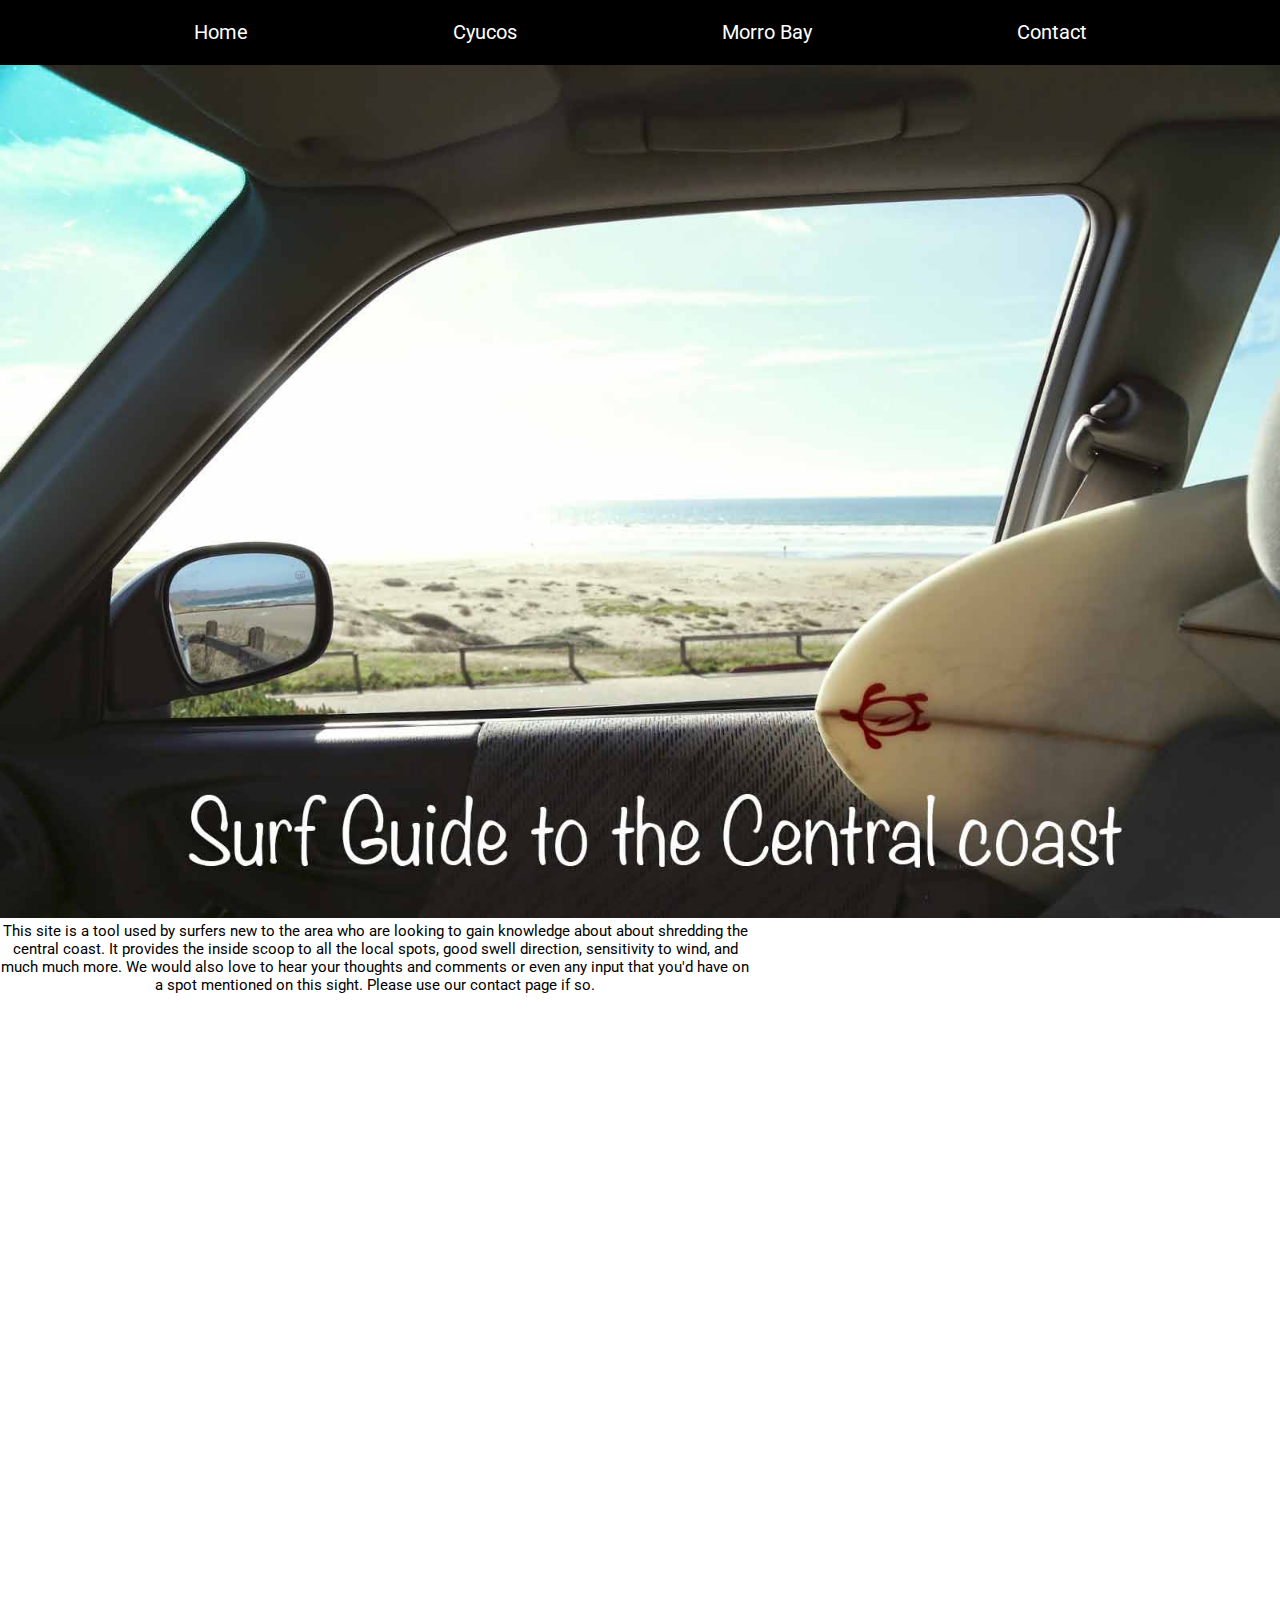
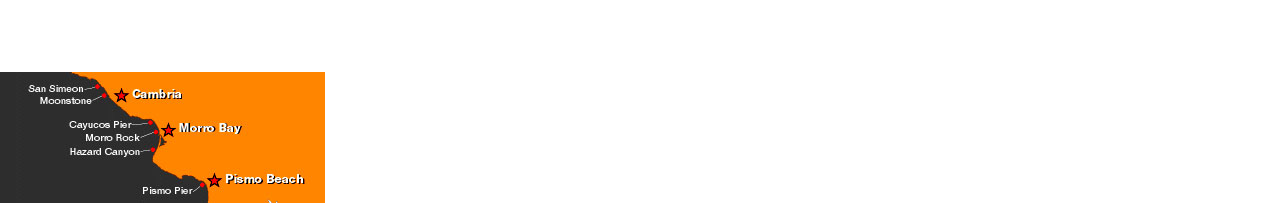
==== index.html @ 9474f2c8 "info section" ====
<!doctype html>
<html>
<head>
	<link href="https://fonts.googleapis.com/css?family=Roboto" rel="stylesheet">
<link rel="stylesheet" type="text/css" href="css/styles.css">
<meta charset="UTF-8">
<title>Surf Guide to Central Coast</title>
</head>

<body>
	<nav>
        
    <a href="index.html"><p>Home</p></a>
	<a href="cyucos.html"><p>Cyucos</p></a>
	<a href="morro.html"><p>Morro Bay</p></a>
	<a href="sandspit.html"><p>Contact</p></a>

</nav>
<div class="coverphoto">
<img src="images/2.jpg" alt="window and srf board">
</div>
<div class="textbox">
<p class="fourm">This site is a tool used by surfers new to the area who are looking to gain knowledge about about shredding the central coast. It provides the inside scoop to all the local spots, good swell direction, sensitivity to wind, and much much more. We would also love to hear your thoughts and comments or even any input that you'd have on a spot mentioned on this sight. Please use our contact page if so.</p>
</div>
<img class="map" src="images/map.jpg" alt="map"/>

</body>
</html>
---- css/styles.css ----
@charset "UTF-8";
/* CSS Document */

*{
    margin: 0;
}
nav {
    width: 100%;
    background-color: black;
    height: 65px;
    font-size: 20px;
    text-align: center;
}
 nav p{
    display: inline-block;
    padding: 0 100px;
    line-height: 65px;

 }
 nav a{
    font-family: 'Roboto', sans-serif;
    text-decoration: none;
 }
  a:link {
    color: white;
  }
	
    a:visited {
        color: yellow;
    }
    a:hover {
        color: red;

    }
    a:active {
        color: black;
    }

.map{
    float: left;
    
}


.coverphoto img {
    width: 100%;
}

.fourm {
    font-family: 'Roboto', sans-serif; 
    font-size: 15px;
    text-align: center;
    
}

.textbox {
    

}

.fourm {
    text-align: center;
    height: 50em;
    width: 50em;
}
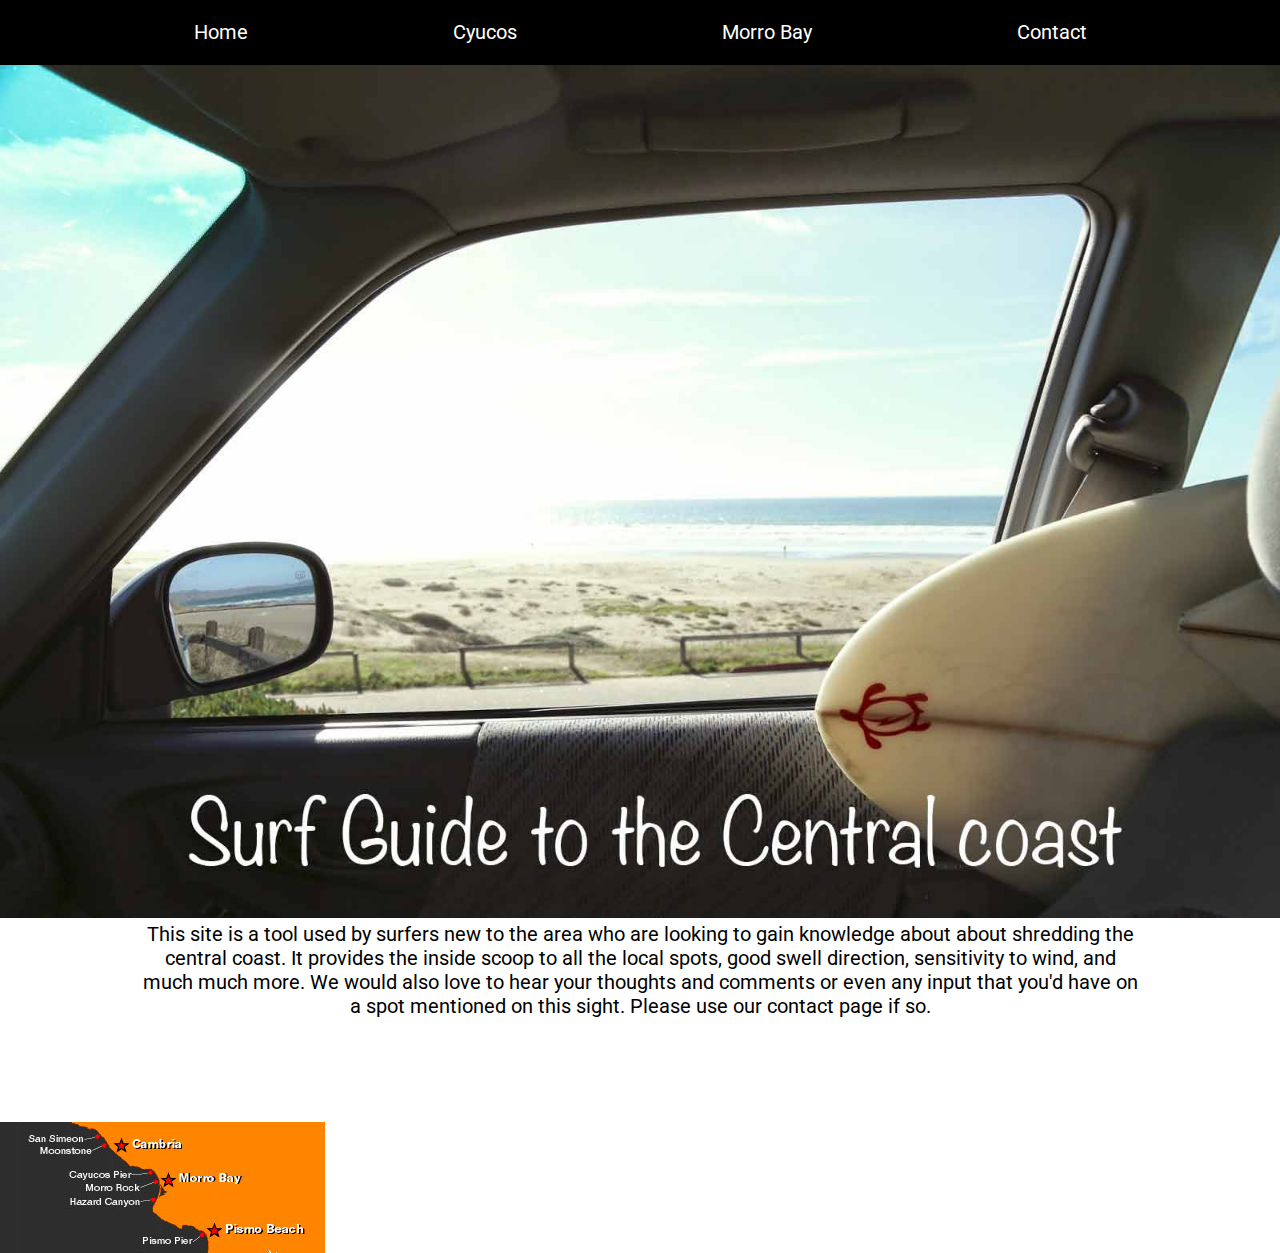
==== commit a8732b86: "edited field set" ====
--- a/index.html
+++ b/index.html
@@ -19,7 +19,7 @@
 <div class="coverphoto">
 <img src="images/2.jpg" alt="window and srf board">
 </div>
-<div class="textbox">
+<div>
 <p class="fourm">This site is a tool used by surfers new to the area who are looking to gain knowledge about about shredding the central coast. It provides the inside scoop to all the local spots, good swell direction, sensitivity to wind, and much much more. We would also love to hear your thoughts and comments or even any input that you'd have on a spot mentioned on this sight. Please use our contact page if so.</p>
 </div>
 <img class="map" src="images/map.jpg" alt="map"/>
--- a/css/styles.css
+++ b/css/styles.css
@@ -48,20 +48,19 @@
 
 .fourm {
     font-family: 'Roboto', sans-serif; 
-    font-size: 15px;
+    font-size: 20px;
+    display: block;
+    margin: 0 auto;
     text-align: center;
-    
+    height: 10em;
+    width: 50em;
 }
 
-.textbox {
-    
-
-}
-
-.fourm {
+fieldset {
     text-align: center;
-    height: 50em;
-    width: 50em;
+    font-family: 'Roboto', sans-serif;
+    border: none;
+    background-color: orange;
 }
 
 
@@ -78,3 +77,4 @@
 
 
 
+
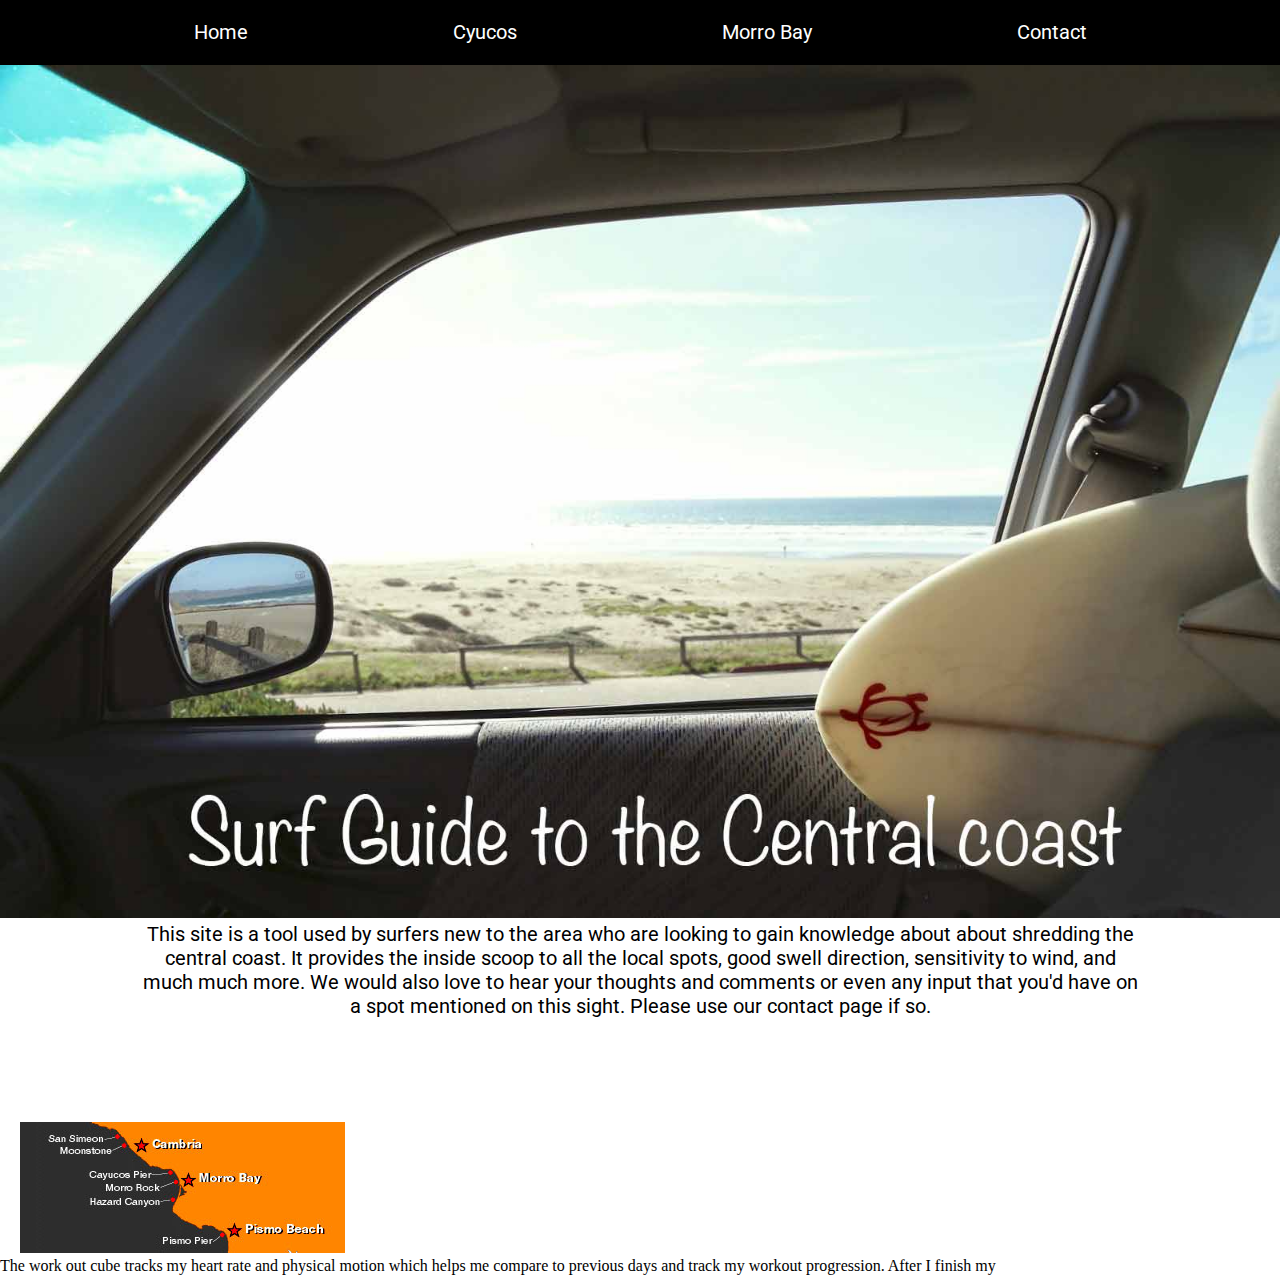
==== commit 5edf20f2: "map padding" ====
--- a/index.html
+++ b/index.html
@@ -24,5 +24,9 @@
 </div>
 <img class="map" src="images/map.jpg" alt="map"/>
 
+<div class="nxmap">
+<p>The work out cube tracks my heart rate and physical motion which helps me compare to previous days and track my workout progression. After I finish my </p>
+</div>
+
 </body>
 </html>
--- a/css/styles.css
+++ b/css/styles.css
@@ -37,7 +37,7 @@
     }
 
 .map{
-    float: left;
+    padding-left: 20px;
     
 }
 
@@ -60,7 +60,13 @@
     text-align: center;
     font-family: 'Roboto', sans-serif;
     border: none;
-    background-color: orange;
+    background-color: #c6be89;
+}
+
+
+.nxmap {
+    display: block;
+    float: left;
 }
 
 
@@ -75,6 +81,3 @@
 
 
 
-
-
-
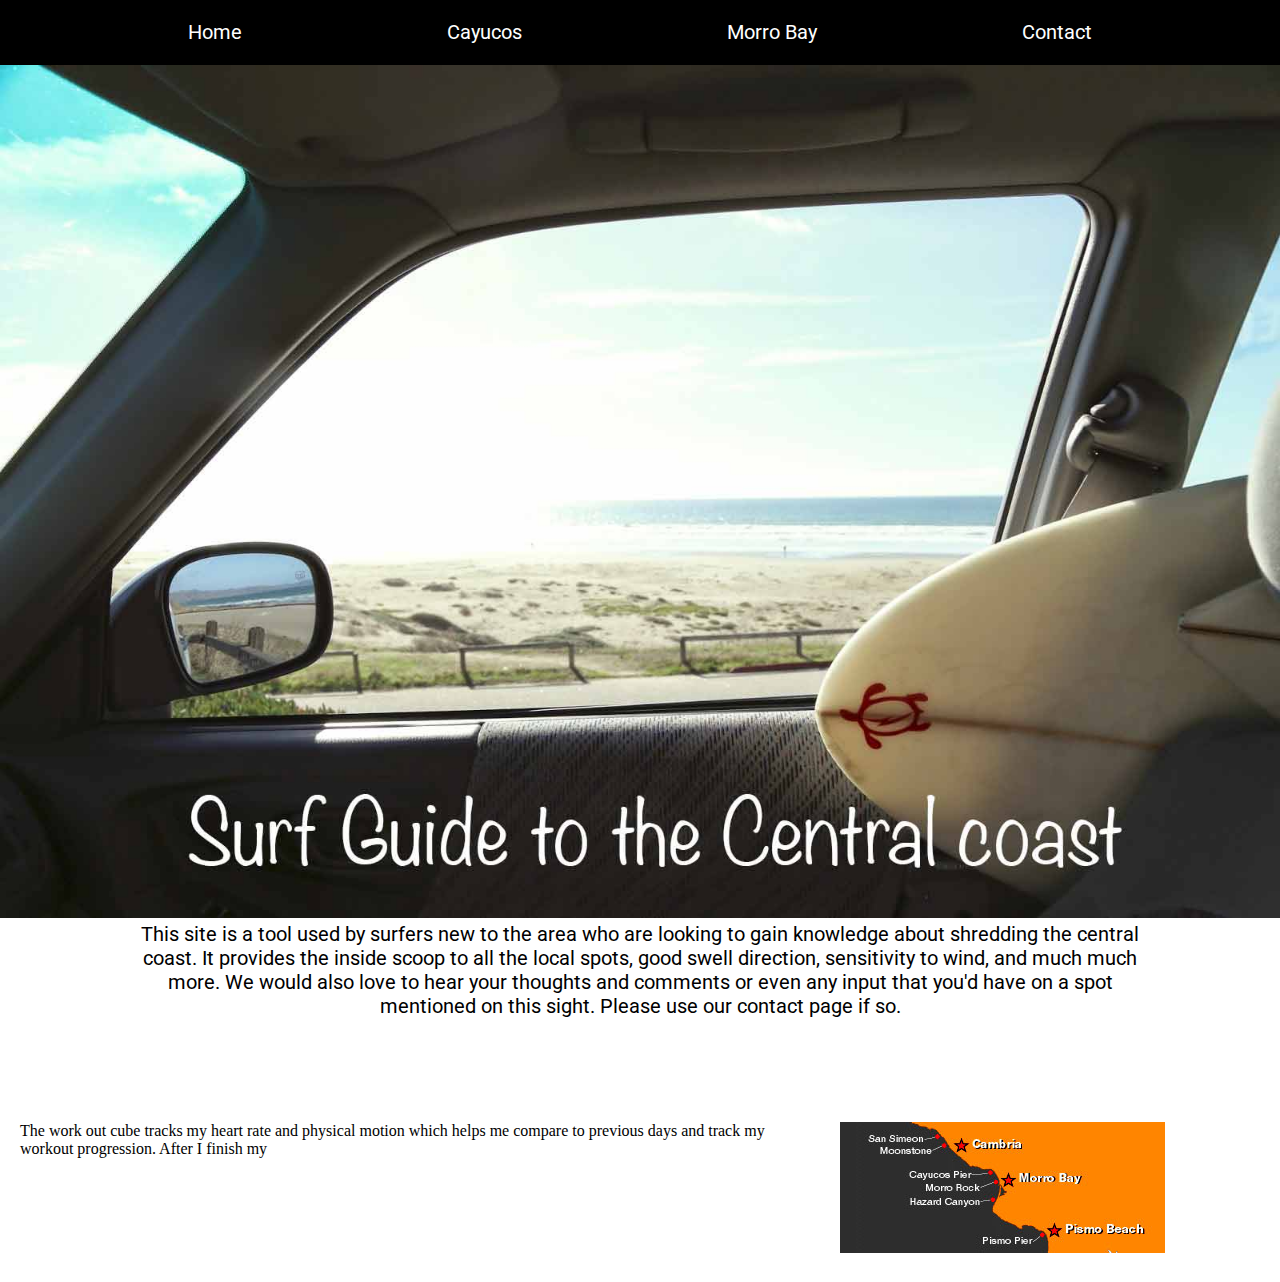
==== commit 39cc30cc: "working with html files" ====
--- a/index.html
+++ b/index.html
@@ -11,7 +11,7 @@
 	<nav>
         
     <a href="index.html"><p>Home</p></a>
-	<a href="cyucos.html"><p>Cyucos</p></a>
+	<a href="cyucos.html"><p>Cayucos</p></a>
 	<a href="morro.html"><p>Morro Bay</p></a>
 	<a href="sandspit.html"><p>Contact</p></a>
 
@@ -20,7 +20,7 @@
 <img src="images/2.jpg" alt="window and srf board">
 </div>
 <div>
-<p class="fourm">This site is a tool used by surfers new to the area who are looking to gain knowledge about about shredding the central coast. It provides the inside scoop to all the local spots, good swell direction, sensitivity to wind, and much much more. We would also love to hear your thoughts and comments or even any input that you'd have on a spot mentioned on this sight. Please use our contact page if so.</p>
+<p class="fourm">This site is a tool used by surfers new to the area who are looking to gain knowledge about shredding the central coast. It provides the inside scoop to all the local spots, good swell direction, sensitivity to wind, and much much more. We would also love to hear your thoughts and comments or even any input that you'd have on a spot mentioned on this sight. Please use our contact page if so.</p>
 </div>
 <img class="map" src="images/map.jpg" alt="map"/>
 
--- a/css/styles.css
+++ b/css/styles.css
@@ -65,8 +65,10 @@
 
 
 .nxmap {
-    display: block;
-    float: left;
+height: 10em;
+width: 50em;
+float: left;
+padding-left: 20px;
 }
 
 
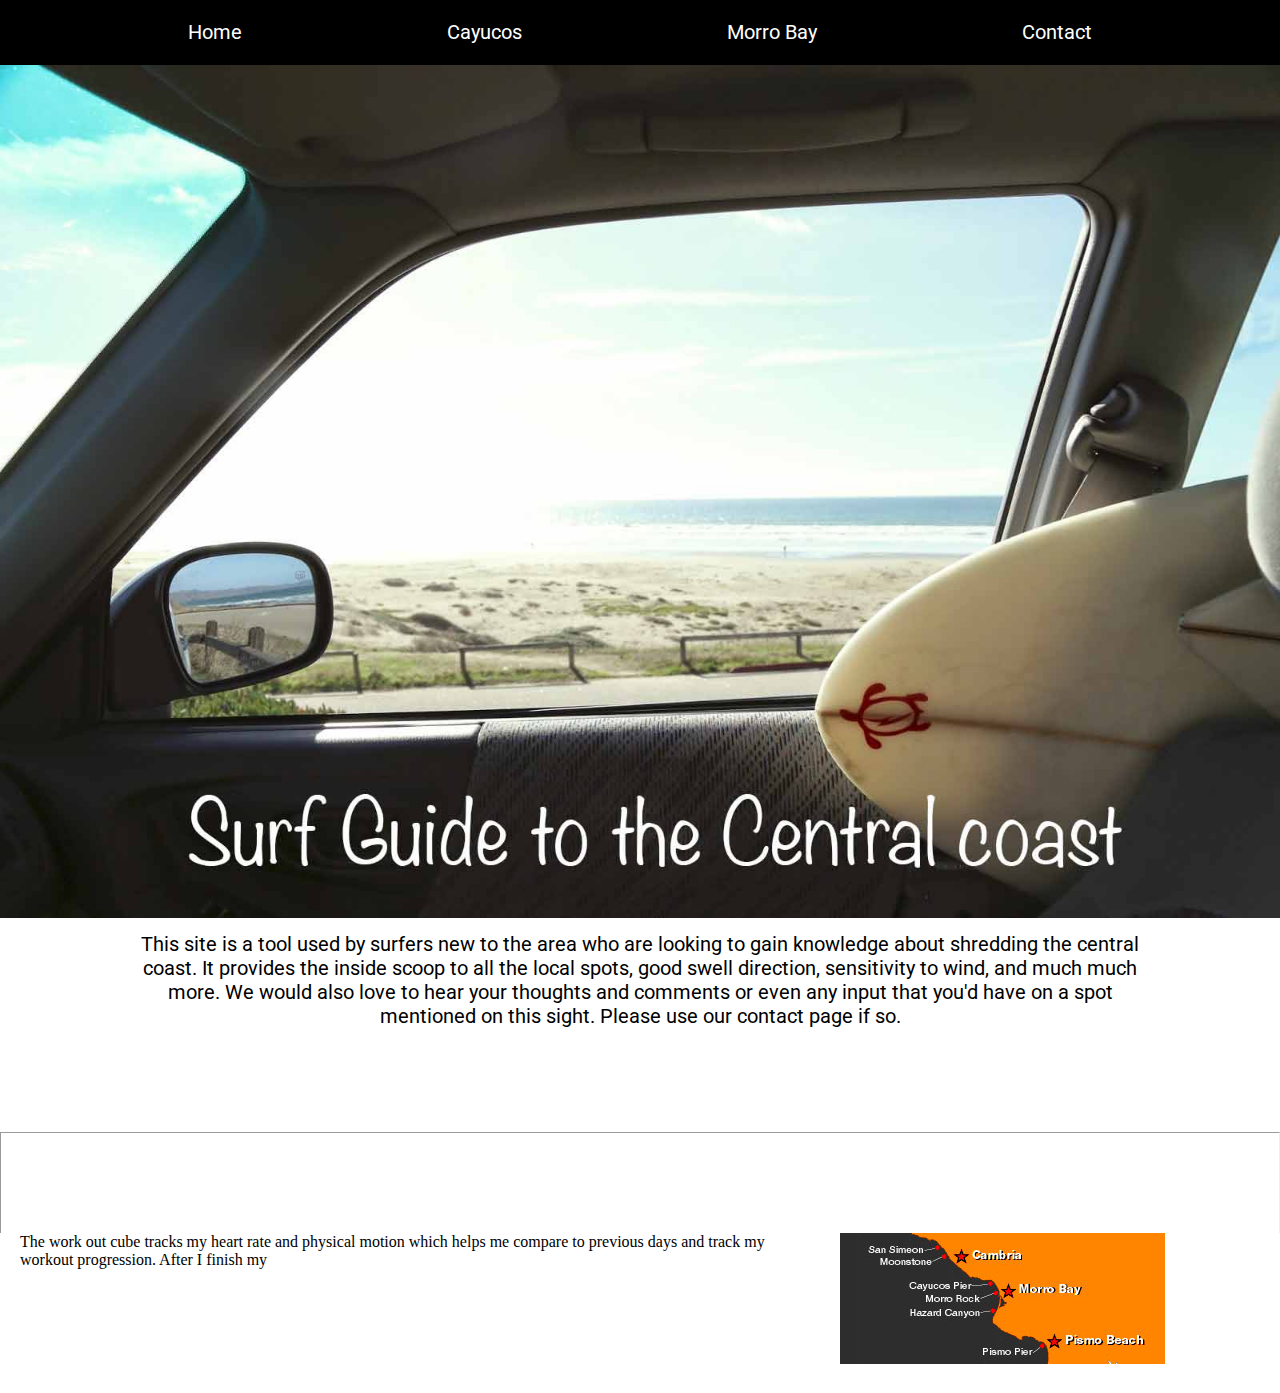
==== commit 8a7a6d88: "line break" ====
--- a/index.html
+++ b/index.html
@@ -22,6 +22,7 @@
 <div>
 <p class="fourm">This site is a tool used by surfers new to the area who are looking to gain knowledge about shredding the central coast. It provides the inside scoop to all the local spots, good swell direction, sensitivity to wind, and much much more. We would also love to hear your thoughts and comments or even any input that you'd have on a spot mentioned on this sight. Please use our contact page if so.</p>
 </div>
+<hr class="line">
 <img class="map" src="images/map.jpg" alt="map"/>
 
 <div class="nxmap">
--- a/css/styles.css
+++ b/css/styles.css
@@ -52,6 +52,7 @@
     display: block;
     margin: 0 auto;
     text-align: center;
+    padding-top: 10px;
     height: 10em;
     width: 50em;
 }
@@ -71,6 +72,11 @@
 padding-left: 20px;
 }
 
+.line {
+    padding: 50px;
+    border-bottom: none;
+
+}
 
 
 
@@ -82,4 +88,3 @@
 
 
 
-
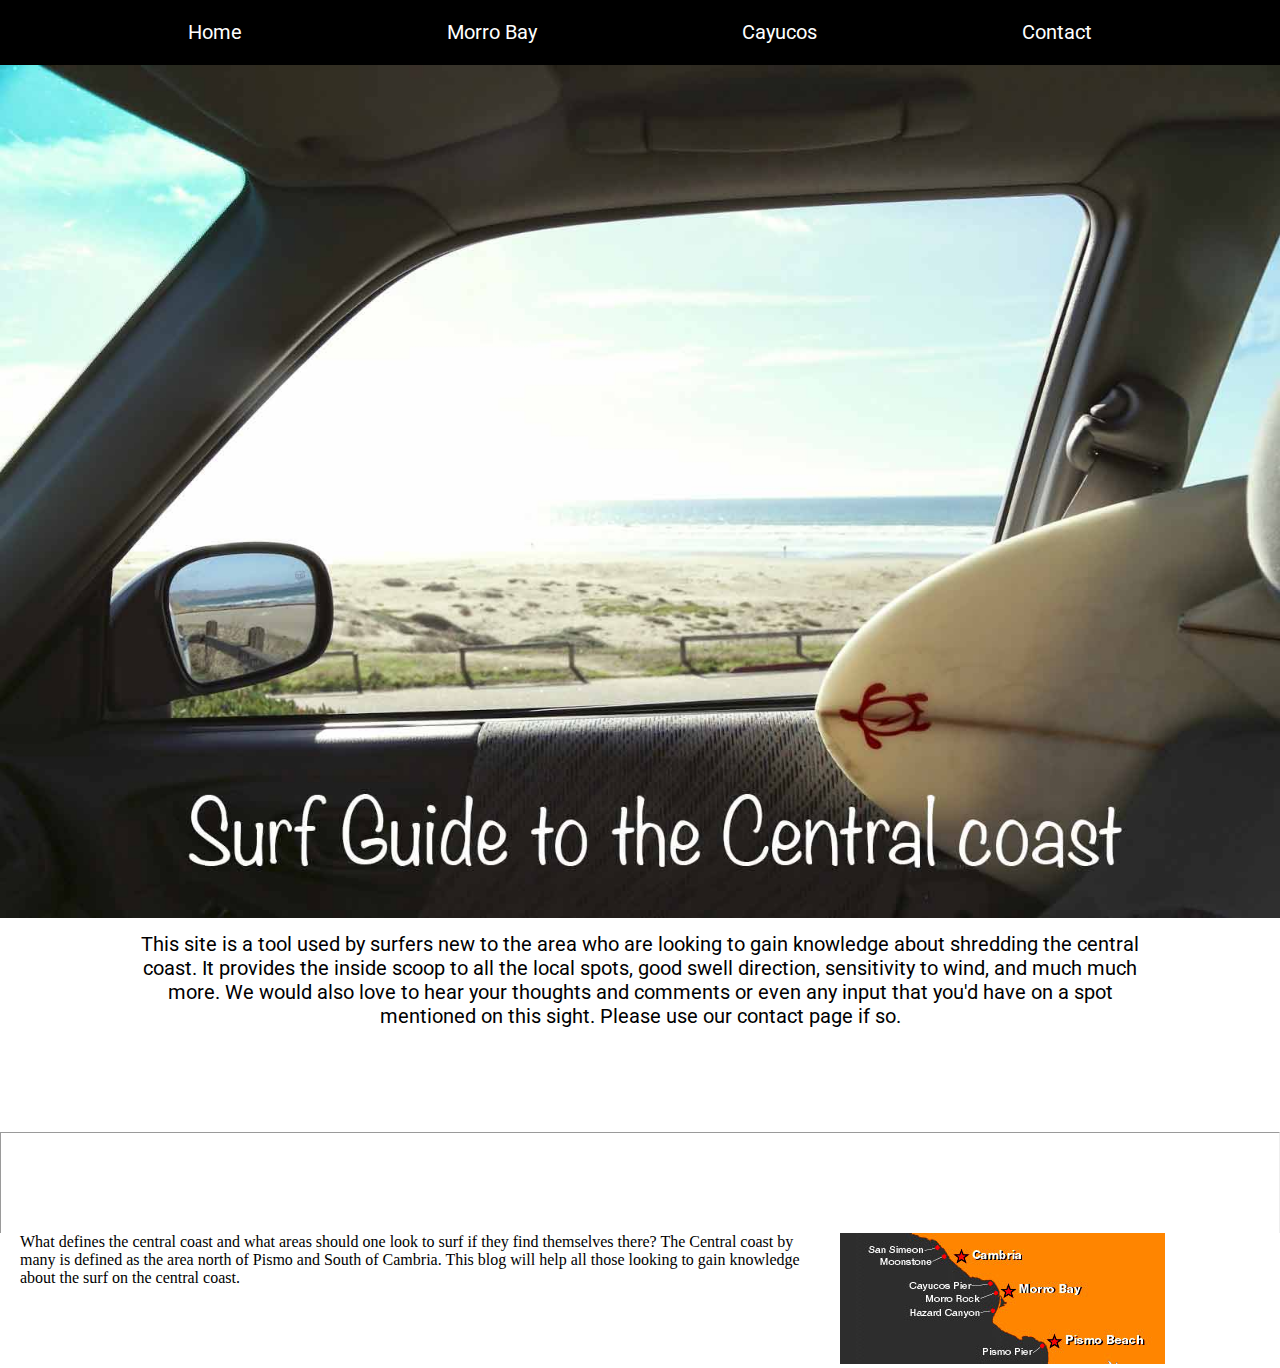
==== commit a07f831e: "page content" ====
--- a/index.html
+++ b/index.html
@@ -11,8 +11,8 @@
 	<nav>
         
     <a href="index.html"><p>Home</p></a>
+    <a href="morro.html"><p>Morro Bay</p></a>
 	<a href="cyucos.html"><p>Cayucos</p></a>
-	<a href="morro.html"><p>Morro Bay</p></a>
 	<a href="sandspit.html"><p>Contact</p></a>
 
 </nav>
@@ -26,8 +26,11 @@
 <img class="map" src="images/map.jpg" alt="map"/>
 
 <div class="nxmap">
-<p>The work out cube tracks my heart rate and physical motion which helps me compare to previous days and track my workout progression. After I finish my </p>
+<p>What defines the central coast and what areas should one look to surf if they find themselves there? The Central coast by many is defined as the area north of Pismo and South of Cambria. This blog will help all those looking to gain knowledge about the surf on the central coast. </p>
 </div>
+
+
+
 
 </body>
 </html>
--- a/css/styles.css
+++ b/css/styles.css
@@ -66,7 +66,7 @@
 
 
 .nxmap {
-height: 10em;
+height: 3em;
 width: 50em;
 float: left;
 padding-left: 20px;
@@ -78,13 +78,41 @@
 
 }
 
+.walk {
+
+}
+
+.post-container {
+    margin: 20px 20px 0 0;  
+    overflow: auto;
+padding-left: 5%;
+font-size: 20px;
+
+}
+.surfimage {
+    float: right;
+}
+.surfimage img {
+display: block;
+width:450px;
+height:300px;
+margin-right: 10px;
+
+}
+
+.surfthings {
+    margin-left: 450px;
+font-family: 'Assistant', sans-serif;
+
+}
+.surfspot {
+    font-weight: bold;
+    font-size: 200%;
+font-family: 'Alice', serif;
+}
 
 
 
 
 
 
-
-
-
-
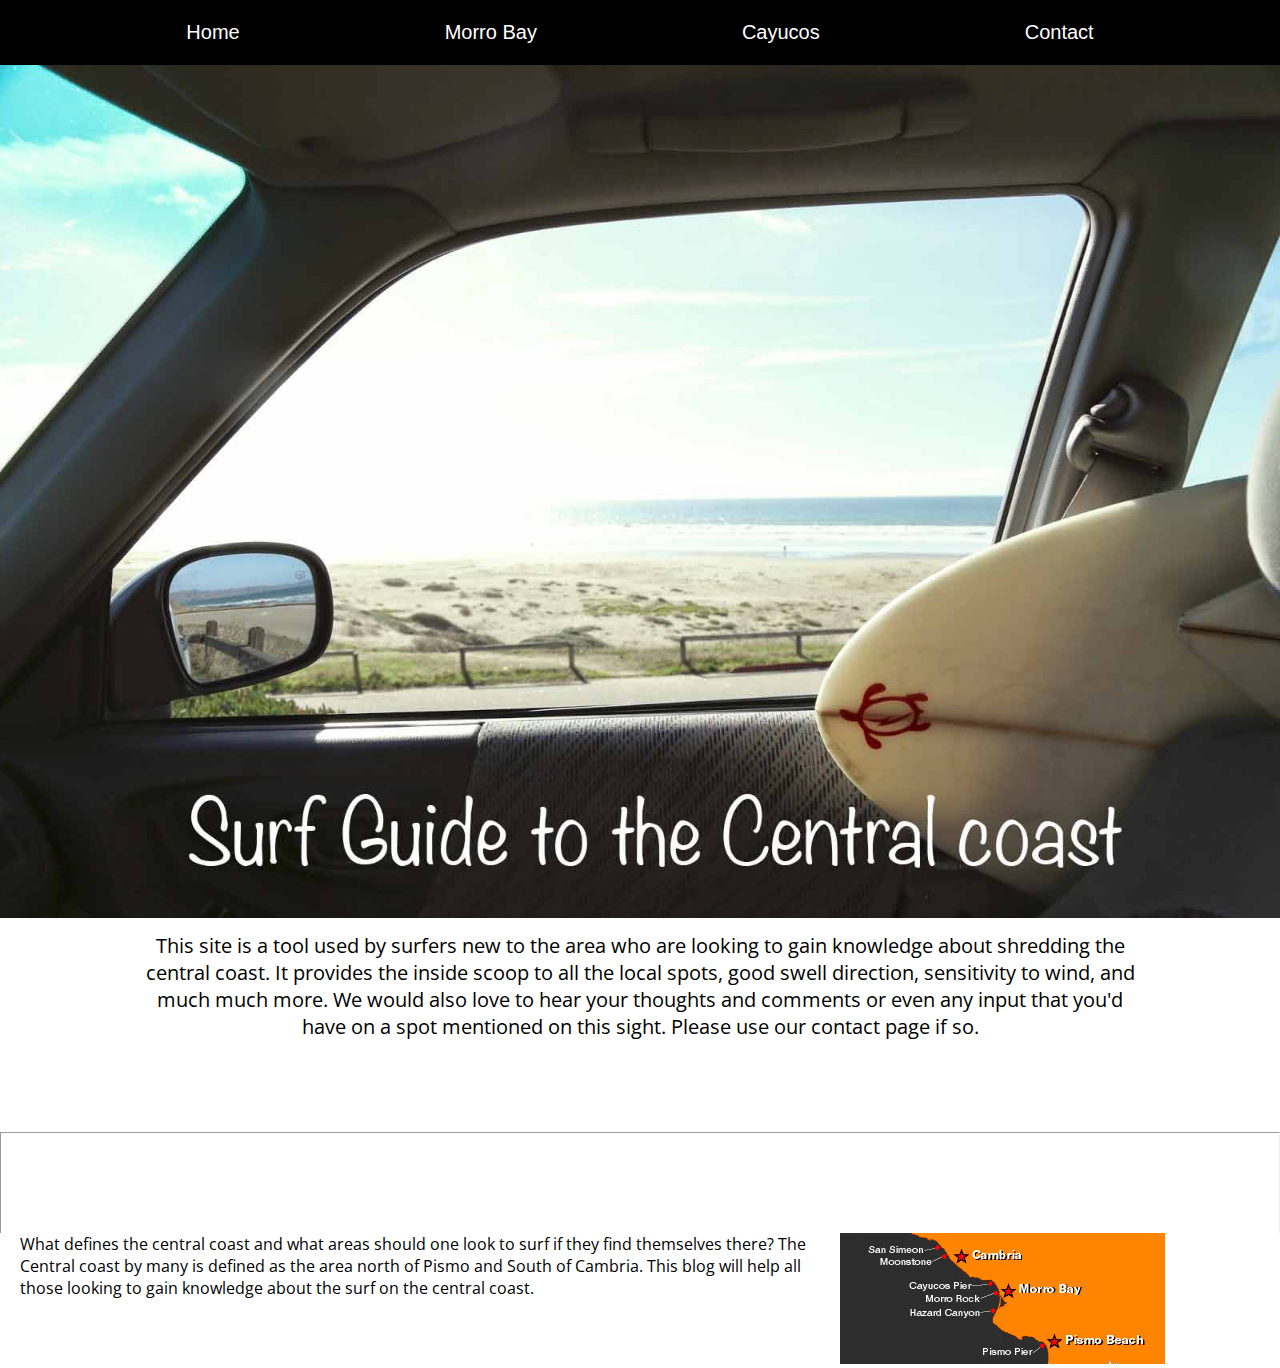
==== commit 786d9b35: "styling body fonts" ====
--- a/index.html
+++ b/index.html
@@ -1,7 +1,7 @@
 <!doctype html>
 <html>
 <head>
-	<link href="https://fonts.googleapis.com/css?family=Roboto" rel="stylesheet">
+<link href="https://fonts.googleapis.com/css?family=Arimo|Open+Sans" rel="stylesheet">
 <link rel="stylesheet" type="text/css" href="css/styles.css">
 <meta charset="UTF-8">
 <title>Surf Guide to Central Coast</title>
--- a/css/styles.css
+++ b/css/styles.css
@@ -41,13 +41,12 @@
     
 }
 
-
 .coverphoto img {
     width: 100%;
 }
 
 .fourm {
-    font-family: 'Roboto', sans-serif; 
+    font-family: 'Open Sans', sans-serif; 
     font-size: 20px;
     display: block;
     margin: 0 auto;
@@ -55,6 +54,26 @@
     padding-top: 10px;
     height: 10em;
     width: 50em;
+}
+.paragraphtextt {
+    font-family: 'Open Sans', sans-serif;
+    width: 40%;
+    margin: auto;
+    padding-top: 7%;
+    line-height: 1.3em;
+    padding-bottom: 4%;
+
+}
+
+
+.paragraphtext {
+    font-family: 'Open Sans', sans-serif;
+    width: 40%;
+    margin: auto;
+    padding-top: 2%;
+    line-height: 1.3em;
+    padding-bottom: 4%;
+
 }
 
 fieldset {
@@ -70,6 +89,7 @@
 width: 50em;
 float: left;
 padding-left: 20px;
+font-family: 'Open Sans', sans-serif;
 }
 
 .line {
@@ -89,15 +109,16 @@
 font-size: 20px;
 
 }
+
 .surfimage {
     float: right;
 }
+
 .surfimage img {
 display: block;
-width:450px;
-height:300px;
-margin-right: 10px;
-
+width: 40%;
+margin: auto;
+padding-top: 3%;
 }
 
 .surfthings {
@@ -105,10 +126,12 @@
 font-family: 'Assistant', sans-serif;
 
 }
+
 .surfspot {
+    font-family: 'Open Sans', sans-serif;
     font-weight: bold;
     font-size: 200%;
-font-family: 'Alice', serif;
+    padding-left: 4%;
 }
 
 
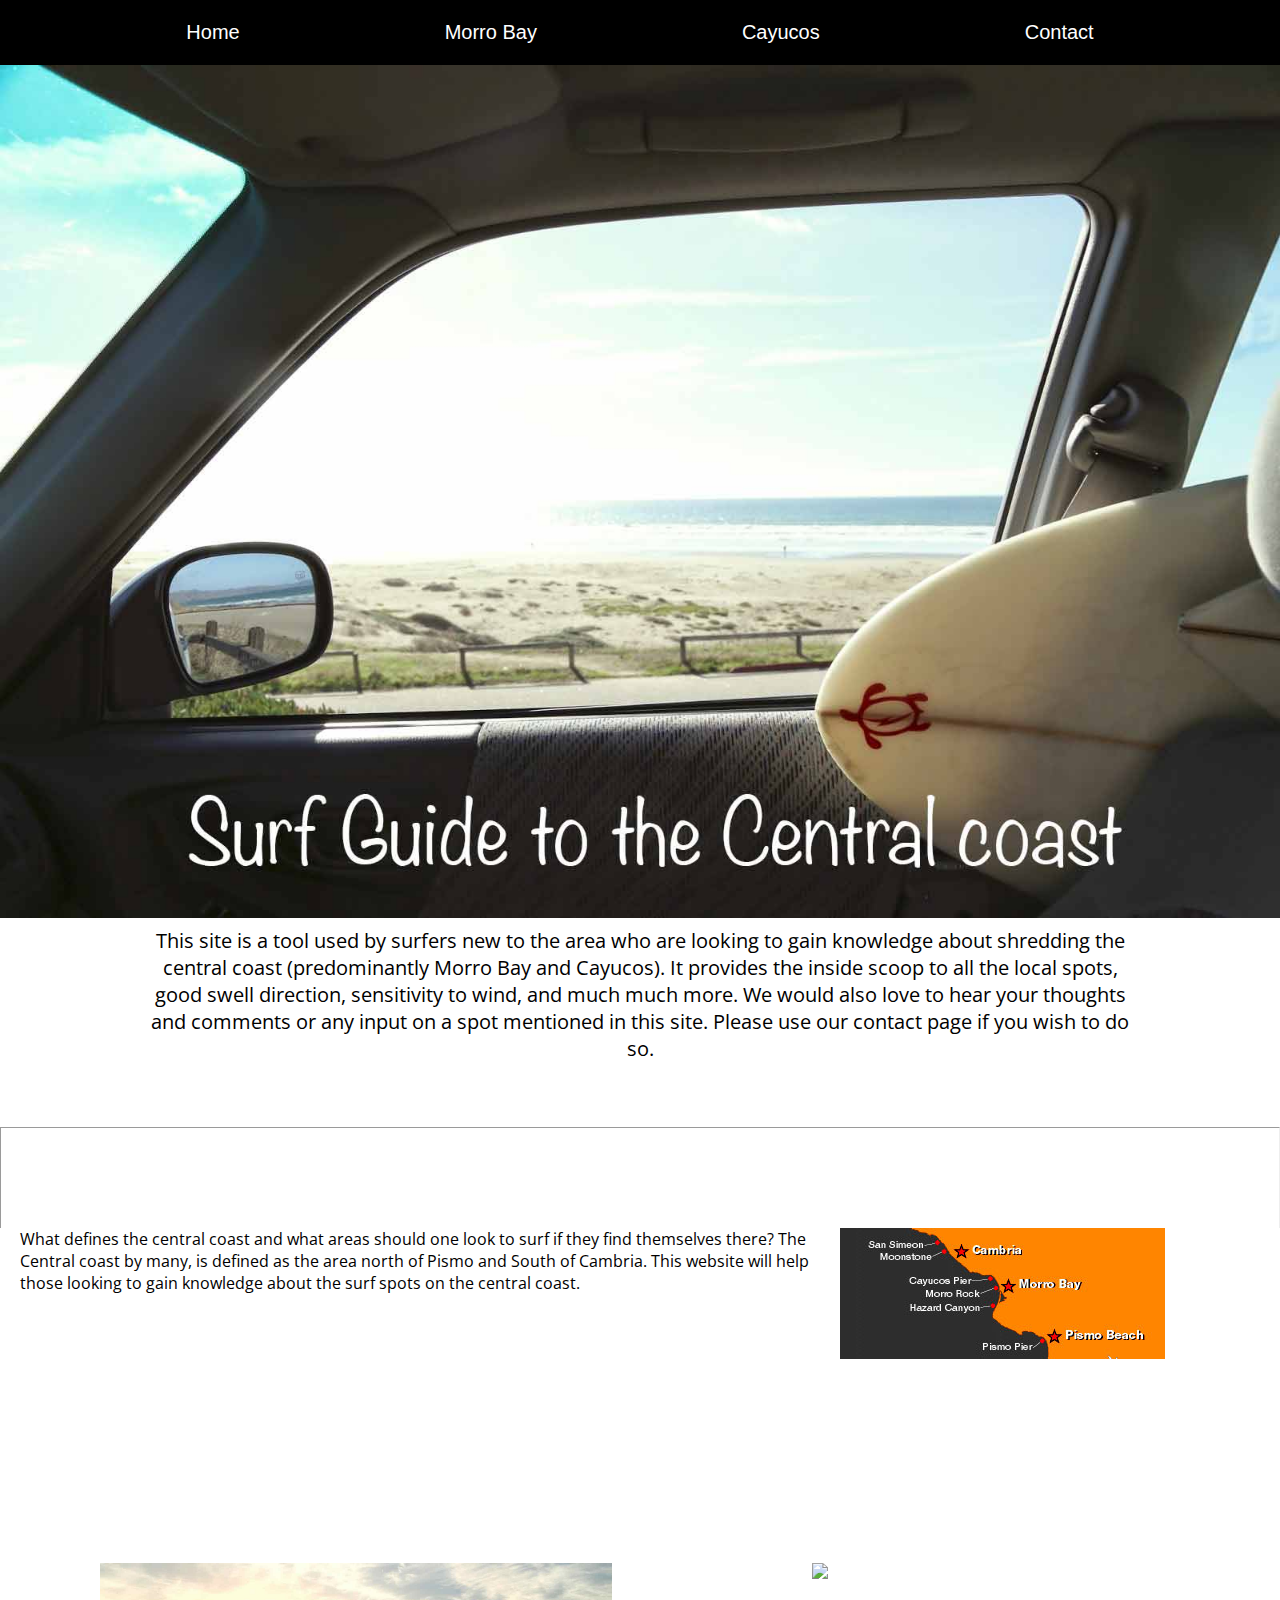
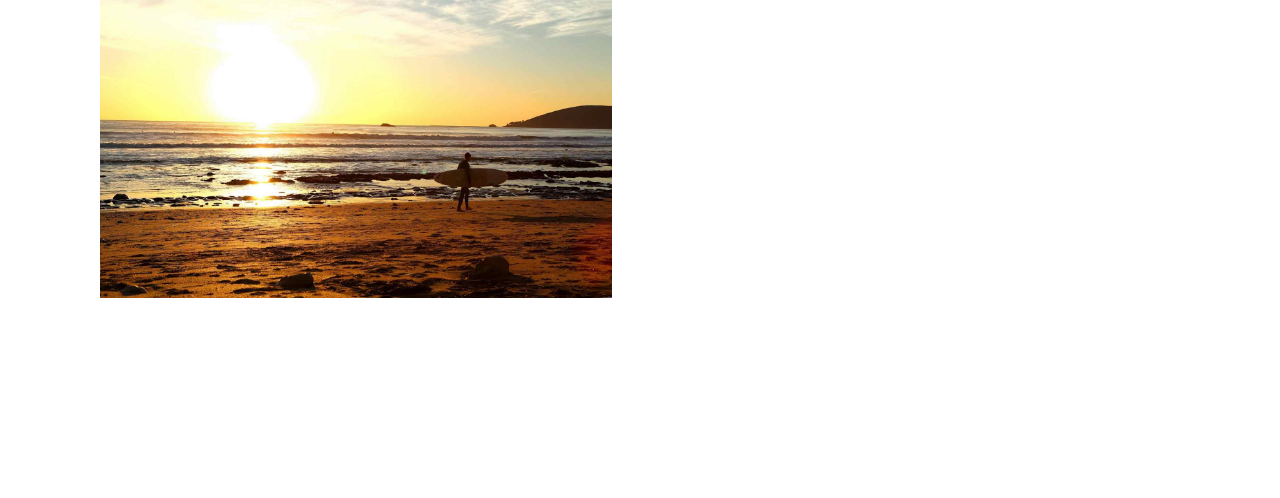
==== commit 05c3535a: "adding coments" ====
--- a/index.html
+++ b/index.html
@@ -8,6 +8,7 @@
 </head>
 
 <body>
+	<!-- NAV BAR-->
 	<nav>
         
     <a href="index.html"><p>Home</p></a>
@@ -20,17 +21,23 @@
 <img src="images/2.jpg" alt="window and srf board">
 </div>
 <div>
-<p class="fourm">This site is a tool used by surfers new to the area who are looking to gain knowledge about shredding the central coast. It provides the inside scoop to all the local spots, good swell direction, sensitivity to wind, and much much more. We would also love to hear your thoughts and comments or even any input that you'd have on a spot mentioned on this sight. Please use our contact page if so.</p>
+<p class="fourm">This site is a tool used by surfers new to the area who are looking to gain knowledge about shredding the central coast    (predominantly Morro Bay and Cayucos). It provides the inside scoop to all the local spots, good swell direction, sensitivity to wind, and much much more. We would also love to hear your thoughts and comments or any input on a spot mentioned in this site. Please use our contact page if you wish to do so.</p>
 </div>
 <hr class="line">
 <img class="map" src="images/map.jpg" alt="map"/>
 
 <div class="nxmap">
-<p>What defines the central coast and what areas should one look to surf if they find themselves there? The Central coast by many is defined as the area north of Pismo and South of Cambria. This blog will help all those looking to gain knowledge about the surf on the central coast. </p>
+<p>What defines the central coast and what areas should one look to surf if they find themselves there? The Central coast by many, is defined as the area north of Pismo and South of Cambria. This website will help those looking to gain knowledge about the surf spots on the central coast. </p>
 </div>
 
-
-
+<div class="bottom">
+<div class="one">
+    <img src="images/logginn.jpg">
+</div>
+    <div class="two">
+       <img src="images/studios.jpg">
+    </div>
+</div>
 
 </body>
 </html>
--- a/css/styles.css
+++ b/css/styles.css
@@ -26,7 +26,7 @@
   }
 	
     a:visited {
-        color: yellow;
+        color: white;
     }
     a:hover {
         color: red;
@@ -40,9 +40,13 @@
     padding-left: 20px;
     
 }
-
+.coverphoto{
+    margin-bottom: -5px;
+}
 .coverphoto img {
     width: 100%;
+
+
 }
 
 .fourm {
@@ -54,6 +58,7 @@
     padding-top: 10px;
     height: 10em;
     width: 50em;
+    border: none;
 }
 .paragraphtextt {
     font-family: 'Open Sans', sans-serif;
@@ -78,7 +83,7 @@
 
 fieldset {
     text-align: center;
-    font-family: 'Roboto', sans-serif;
+    font-family: 'Open Sans', sans-serif;
     border: none;
     background-color: #c6be89;
 }
@@ -98,21 +103,6 @@
 
 }
 
-.walk {
-
-}
-
-.post-container {
-    margin: 20px 20px 0 0;  
-    overflow: auto;
-padding-left: 5%;
-font-size: 20px;
-
-}
-
-.surfimage {
-    float: right;
-}
 
 .surfimage img {
 display: block;
@@ -134,8 +124,22 @@
     padding-left: 4%;
 }
 
+.one img {
+    width: 40%;
+    padding-left: 100px;
+    float: left;
 
+}
 
+/*bottom two images home page*/
 
+.two img {
+    width: 20%;
+    padding-left: 200px;
 
+}
 
+.bottom img {
+    padding-top: 200px;
+    padding-bottom: 200px;
+}
